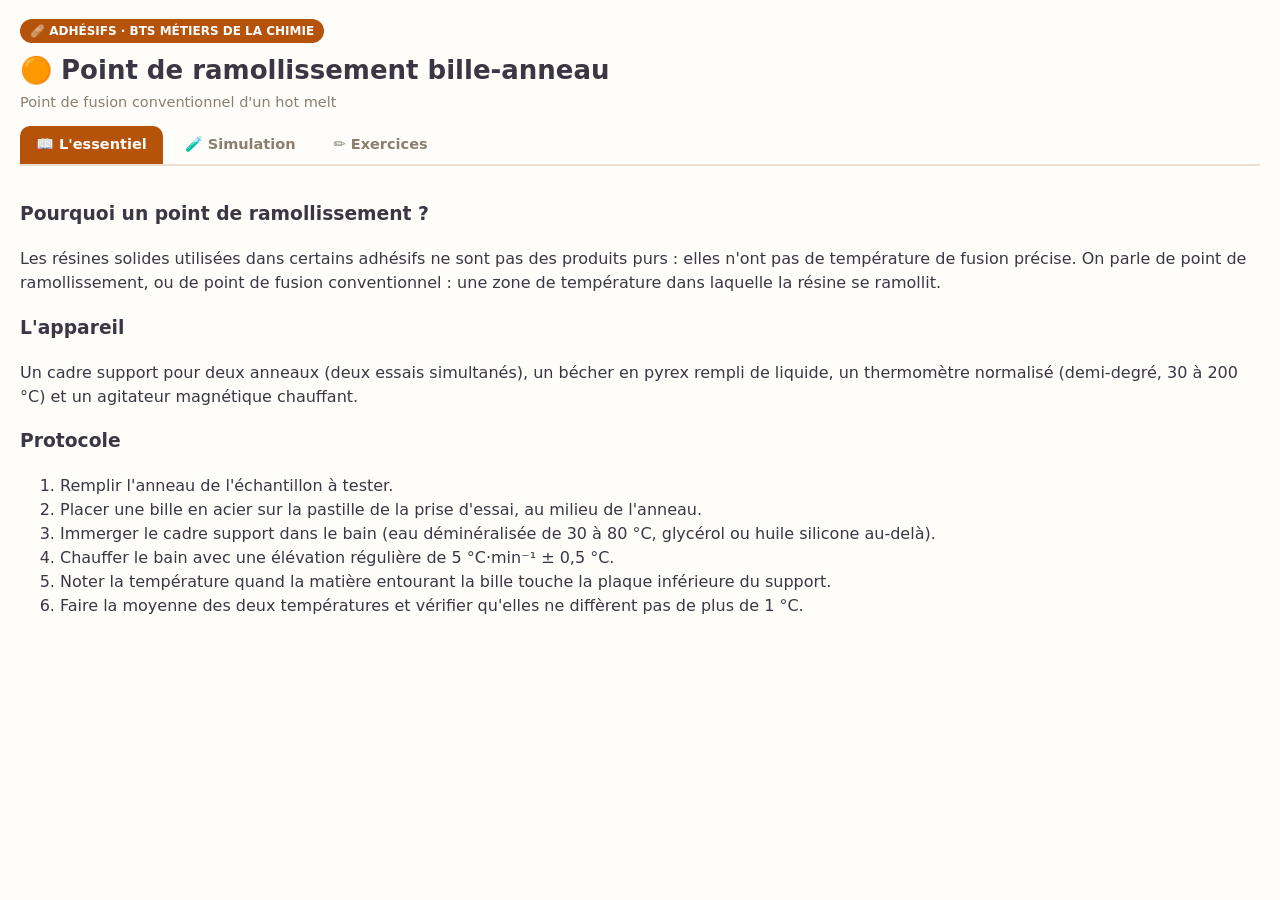
==== pages/module-bille-anneau.html @ 9cb4580f "Refonte UI façon reula.fr : menu Simulations seul, tuiles Adhésifs animées, 4 modules à onglets avec" ====
<!doctype html>
<html lang="fr">
<head>
<meta charset="utf-8">
<meta name="viewport" content="width=device-width, initial-scale=1">
<title>Bille-anneau — Adhésifs · Formu au labo</title>
<style>
  :root { --cat:#b45309; --texte:#3c3644; --bord:#eadfd2; --fond:#fffdf9; --fond2:#faf3ea; }
  * { box-sizing:border-box; }
  body { margin:0; font:16px/1.5 system-ui,sans-serif; color:var(--texte); background:var(--fond); }
  header.mod { padding:18px 20px 0; }
  .chip { display:inline-block; background:var(--cat); color:#fff; font-size:12px; font-weight:700; padding:3px 10px; border-radius:999px; }
  h1 { font-size:26px; margin:8px 0 2px; } h1 .emoji { display:inline-block; animation: pop .5s cubic-bezier(.2,1.6,.4,1) both; }
  .sous { color:#8a7f70; margin:0 0 12px; font-size:14.5px; }
  .tabs { display:flex; gap:6px; border-bottom:2px solid var(--bord); }
  .tab { font:inherit; font-weight:600; font-size:14.5px; padding:8px 16px; border:0; background:none; color:#8a7f70; cursor:pointer; border-radius:10px 10px 0 0; }
  .tab.actif { background:var(--cat); color:#fff; }
  main { padding:16px 20px 30px; }
  section.anim { animation: fadeUp .3s ease both; }
  .colonnes { display:flex; flex-wrap:wrap; gap:16px; align-items:flex-start; }
  .gauche { flex:1 1 460px; min-width:300px; }
  .droite { flex:0 1 320px; min-width:250px; background:var(--fond2); border-radius:14px; padding:12px 14px; }
  .carte { border:1px solid var(--bord); background:#fff; border-radius:14px; padding:12px 14px; margin-bottom:14px; }
  .carte h2 { font-size:15px; margin:0 0 8px; }
  button { font:inherit; padding:8px 14px; border:0; border-radius:10px; background:var(--cat); color:#fff; cursor:pointer; transition: transform .12s, filter .12s; }
  button:hover { filter:brightness(1.08); } button:active { transform:scale(.96); }
  input, select { font:inherit; padding:6px 8px; border:1px solid var(--bord); border-radius:8px; background:#fff; color:var(--texte); }
  input[type=number] { width:110px; }
  .ligne { display:flex; flex-wrap:wrap; gap:8px; align-items:center; margin:6px 0; }
  canvas { width:100%; max-width:560px; border:1px solid var(--bord); border-radius:10px; background:#fff; }
  .thermo-gros { font-size:26px; font-weight:700; font-variant-numeric:tabular-nums; background:#17141c; color:#ff9d5c; border-radius:10px; padding:4px 14px; display:inline-block; }
  .etape { display:flex; gap:8px; padding:6px; border-radius:8px; font-size:14px; align-items:baseline; }
  .etape .num { flex:0 0 22px; height:22px; border-radius:50%; background:#e3ddd2; display:inline-flex; align-items:center; justify-content:center; font-size:13px; }
  .etape.fait .num { background:#1f9d55; color:#fff; animation: pop .35s cubic-bezier(.2,1.8,.4,1) both; }
  .etape.fait { color:#9a9284; text-decoration:line-through; }
  .etape.courante { background:#fff; outline:2px solid var(--cat); font-weight:600; text-decoration:none; }
  .ok { color:#1f9d55; font-weight:700; } .ko { color:#c0392b; font-weight:600; }
  #resultat { font-size:19px; font-weight:700; color:var(--cat); }
  .petit { font-size:13px; color:#8a7f70; }
  details { border:1px solid var(--bord); border-radius:10px; padding:8px 12px; background:#fff; }
  summary { cursor:pointer; font-weight:600; }
  @keyframes fadeUp { from { opacity:0; transform:translateY(12px);} to { opacity:1; transform:none;} }
  @keyframes pop { from { opacity:0; transform:scale(.5);} to { opacity:1; transform:scale(1);} }
</style>
</head>
<body>
<header class="mod">
  <span class="chip">🩹 ADHÉSIFS · BTS MÉTIERS DE LA CHIMIE</span>
  <h1><span class="emoji">🟠</span> Point de ramollissement bille-anneau</h1>
  <p class="sous">Point de fusion conventionnel d'un hot melt</p>
  <nav class="tabs">
    <button class="tab actif" data-tab="essentiel">📖 L'essentiel</button>
    <button class="tab" data-tab="simulation">🧪 Simulation</button>
    <button class="tab" data-tab="exercices">✏️ Exercices</button>
  </nav>
</header>
<main>
  <section id="tab-essentiel">
    <h3>Pourquoi un point de ramollissement ?</h3>
    <p>Les résines solides utilisées dans certains adhésifs ne sont pas des produits purs : elles n'ont pas de température de fusion précise. On parle de point de ramollissement, ou de point de fusion conventionnel : une zone de température dans laquelle la résine se ramollit.</p>
    <h3>L'appareil</h3>
    <p>Un cadre support pour deux anneaux (deux essais simultanés), un bécher en pyrex rempli de liquide, un thermomètre normalisé (demi-degré, 30 à 200 °C) et un agitateur magnétique chauffant.</p>
    <h3>Protocole</h3>
    <ol>
      <li>Remplir l'anneau de l'échantillon à tester.</li>
      <li>Placer une bille en acier sur la pastille de la prise d'essai, au milieu de l'anneau.</li>
      <li>Immerger le cadre support dans le bain (eau déminéralisée de 30 à 80 °C, glycérol ou huile silicone au-delà).</li>
      <li>Chauffer le bain avec une élévation régulière de 5 °C·min⁻¹ ± 0,5 °C.</li>
      <li>Noter la température quand la matière entourant la bille touche la plaque inférieure du support.</li>
      <li>Faire la moyenne des deux températures et vérifier qu'elles ne diffèrent pas de plus de 1 °C.</li>
    </ol>
  </section>

  <section id="tab-simulation" hidden>
    <div class="ligne">
      <button id="lancer">🔄 Lancer une nouvelle simulation</button>
      <span id="sample" class="petit"></span>
      <span class="thermo-gros" id="temp">30,0 °C</span>
    </div>
    <div class="colonnes">
      <div class="gauche">
        <div class="carte">
          <h2>Bain chauffant — deux anneaux</h2>
          <canvas id="bain" width="560" height="300"></canvas>
          <div id="action"><p class="petit">Lance une simulation pour commencer.</p></div>
        </div>
      </div>
      <div class="droite">
        <h2 style="font-size:15px;margin:0 0 8px;">Étapes du protocole <span id="progres" style="float:right;"></span></h2>
        <div id="etapes"></div>
        <p id="resultat"></p>
      </div>
    </div>
  </section>

  <section id="tab-exercices" hidden>
    <h3>Exercice</h3>
    <p>Deux essais simultanés donnent 74,5 °C et 75,0 °C. Quel est le point de ramollissement retenu ? Les deux essais sont-ils concordants ?</p>
    <details><summary>Voir la correction</summary>
      <p>Moyenne = (74,5 + 75,0) / 2 = <strong>74,75 °C ≈ 74,8 °C</strong>. Écart = 0,5 °C ≤ 1 °C : <strong>essais concordants</strong>, on retient 74,8 °C.</p>
    </details>
  </section>
</main>
<script>
"use strict";
document.querySelectorAll(".tab").forEach((b) => (b.onclick = () => {
  document.querySelectorAll(".tab").forEach((x) => x.classList.toggle("actif", x === b));
  document.querySelectorAll("main section").forEach((s) => (s.hidden = true));
  const p = document.getElementById("tab-" + b.dataset.tab);
  p.hidden = false; p.classList.remove("anim"); void p.offsetWidth; p.classList.add("anim");
}));

const SAMPLES = [
  { id: "apao",  nom: "hot melt polyoléfine (APAO)",        t: 90 },
  { id: "eva1",  nom: "hot melt EVA pour emballage",        t: 75 },
  { id: "eva2",  nom: "hot melt EVA haute performance",     t: 85 },
  { id: "pa",    nom: "hot melt polyamide",                 t: 135 },
  { id: "psa",   nom: "hot melt sensible à la pression (SBC)", t: 65 },
  { id: "rosin", nom: "ester de colophane",                 t: 78 },
  { id: "resin", nom: "résine tackifiante",                 t: 88 }
];
const BAINS = { eau: "eau déminéralisée (30–80 °C)", glycerol: "glycérol (> 80 °C)", silicone: "huile silicone (> 80 °C)" };
const ETAPES = [
  "Choisir le liquide du bain adapté à la température visée.",
  "Régler la chauffe à 5 °C·min⁻¹ ± 0,5 °C.",
  "Lancer le chauffage du bain.",
  "Noter la température quand la bille de l'anneau 1 tombe (T₁).",
  "Noter la température quand la bille de l'anneau 2 tombe (T₂).",
  "Moyenne des deux températures et contrôle : |T₁ − T₂| ≤ 1 °C."
];
function calcMoyenne(a, b) { return (a + b) / 2; }

let S = null;
const $ = (id) => document.getElementById(id);
const rnd = (a, b) => a + Math.random() * (b - a);
const nb = (v) => parseFloat(String(v).replace(",", "."));
const fmt = (v, d) => v.toLocaleString("fr-FR", { minimumFractionDigits: d, maximumFractionDigits: d });

function lancer() {
  const s = SAMPLES[Math.floor(Math.random() * SAMPLES.length)];
  const t1 = s.t + rnd(-0.3, 0.3);
  const t2 = t1 + rnd(-0.7, 0.7);
  S = { sample: s, T1: t1, T2: t2, bain: "", rate: 5, etape: 0, temp: 30, chauffe: false, t1vue: false, t2vue: false, b1y: 0, b2y: 0 };
  $("sample").textContent = "Échantillon : " + s.nom;
  $("temp").textContent = "30,0 °C";
  $("resultat").textContent = "";
  dessiner();
  afficherEtapes(); afficherAction();
}

function dessiner() {
  const c = $("bain").getContext("2d");
  c.clearRect(0, 0, 560, 300);
  c.fillStyle = "#f6efe6"; c.fillRect(0, 0, 560, 300);
  const liq = S && S.bain === "eau" ? "rgba(124,196,255,.55)" : S && S.bain ? "rgba(232,163,61,.45)" : "rgba(200,200,210,.3)";
  c.fillStyle = liq; c.fillRect(40, 60, 480, 200);
  c.strokeStyle = "#9aa"; c.lineWidth = 3; c.strokeRect(40, 60, 480, 200);
  c.fillStyle = "#5b5468"; c.font = "12px system-ui";
  c.fillText(S ? (S.bain ? BAINS[S.bain] : "bain") : "bain", 46, 78);
  [160, 360].forEach((x) => {
    c.strokeStyle = "#7d7688"; c.lineWidth = 4;
    c.beginPath(); c.arc(x, 120, 26, 0, Math.PI * 2); c.stroke();       // anneau
    c.fillStyle = "#c9c2d4"; c.fillRect(x - 30, 218, 60, 8);              // plaque inférieure
    const y1 = x === 160 ? S.b1y : S.b2y;
    const yBall = 120 - 18 + y1;
    c.fillStyle = "#444"; c.beginPath(); c.arc(x, yBall, 9, 0, Math.PI * 2); c.fill(); // bille
    c.fillStyle = "#5b5468"; c.fillText(x === 160 ? "anneau 1" : "anneau 2", x - 24, 250);
  });
  if (S && S.chauffe) { c.fillStyle = "#c0392b"; c.fillRect(250, 262, 60, 10); } // agitateur chauffant
}

function afficherEtapes() {
  $("etapes").innerHTML = ETAPES.map((t, i) => {
    const cls = !S ? "" : (i < S.etape ? "etape fait" : i === S.etape ? "etape courante" : "etape");
    const num = !S ? i + 1 : (i < S.etape ? "✓" : i + 1);
    return '<div class="' + cls + '"><span class="num">' + num + "</span><span>" + t + "</span></div>";
  }).join("");
  $("progres").textContent = S ? (Math.min(S.etape, ETAPES.length) + "/" + ETAPES.length) : "";
}
function valider() { S.etape++; afficherEtapes(); afficherAction(); }

function afficherAction() {
  const a = $("action");
  if (!S) { a.innerHTML = '<p class="petit">Lance une simulation pour commencer.</p>'; return; }
  const i = S.etape;
  if (i >= ETAPES.length) { a.innerHTML = '<p class="ok">✔ Simulation terminée !</p>'; return; }
  switch (i) {
    case 0: {
      const opts = Object.keys(BAINS).map(k => '<option value="' + k + '">' + BAINS[k] + "</option>").join("");
      a.innerHTML = '<div class="ligne"><span>Liquide du bain :</span><select id="selBain"><option value="">— choisir —</option>' + opts + '</select><button onclick="validerBain()">Valider</button></div><p id="msg"></p>'; break;
    }
    case 1: a.innerHTML = '<div class="ligne"><span>Vitesse de chauffe :</span><input id="inRate" type="number" step="0.1" value="5"> °C·min⁻¹<button onclick="validerRate()">Régler</button></div><p id="msg"></p>'; break;
    case 2: a.innerHTML = '<div class="ligne"><button onclick="chauffer()">🔥 Lancer le chauffage</button></div>'; break;
    case 3: a.innerHTML = '<div class="ligne"><button onclick="noterT1()">Noter T₁ (bille de l\'anneau 1)</button></div><p id="msg"></p>'; break;
    case 4: a.innerHTML = '<div class="ligne"><button onclick="noterT2()">Noter T₂ (bille de l\'anneau 2)</button></div><p id="msg"></p>'; break;
    case 5: a.innerHTML = '<div class="ligne"><span>Moyenne :</span><input id="inMoy" type="number" step="0.1" placeholder="°C"><button onclick="validerMoy()">Valider</button></div><p id="msg"></p>'; break;
  }
}

window.validerBain = () => {
  S.bain = $("selBain").value;
  if (!S.bain) { $("msg").innerHTML = '<span class="ko">✘ Choisis un liquide.</span>'; return; }
  if (S.sample.t > 80 && S.bain === "eau") { $("msg").innerHTML = '<span class="ko">✘ Au-delà de 80 °C, l\'eau bout : prends glycérol ou huile silicone.</span>'; return; }
  dessiner(); valider();
};
window.validerRate = () => {
  const v = nb($("inRate").value);
  if (isNaN(v) || Math.abs(v - 5) > 0.5) { $("msg").innerHTML = '<span class="ko">✘ La fiche impose 5 °C·min⁻¹ ± 0,5 °C.</span>'; return; }
  S.rate = v; valider();
};
window.chauffer = () => {
  valider(); S.chauffe = true;
  const t0 = performance.now();
  (function step(t) {
    if (!S || !S.chauffe) return;
    const minutes = (t - t0) / 1000 * 8;              // accéléré : 8 min simulées par seconde
    S.temp = 30 + S.rate * minutes;
    $("temp").textContent = fmt(Math.min(S.temp, 200), 1) + " °C";
    if (!S.t1vue && S.temp >= S.T1) { S.t1vue = true; S.b1y = 100; }
    if (!S.t2vue && S.temp >= S.T2) { S.t2vue = true; S.b2y = 100; }
    dessiner();
    if (S.temp < 200 && S.etape <= 4) requestAnimationFrame(step);
  })(t0);
};
window.noterT1 = () => {
  if (!S.t1vue) { $("msg").innerHTML = '<span class="ko">✘ La bille de l\'anneau 1 n\'est pas encore tombée.</span>'; return; }
  $("msg").innerHTML = '<span class="ok">✔ T₁ notée à ' + fmt(S.T1, 1) + " °C.</span>"; valider();
};
window.noterT2 = () => {
  if (!S.t2vue) { $("msg").innerHTML = '<span class="ko">✘ La bille de l\'anneau 2 n\'est pas encore tombée.</span>'; return; }
  $("msg").innerHTML = '<span class="ok">✔ T₂ notée à ' + fmt(S.T2, 1) + " °C.</span>"; valider();
};
window.validerMoy = () => {
  const m = nb($("inMoy").value); const attendu = calcMoyenne(S.T1, S.T2);
  if (isNaN(m)) { $("msg").innerHTML = '<span class="ko">✘ Entre la moyenne.</span>'; return; }
  const diff = Math.abs(S.T1 - S.T2);
  if (Math.abs(m - attendu) <= 0.1) {
    $("resultat").innerHTML = "Point de ramollissement = " + fmt(m, 1) + " °C &nbsp;" +
      (diff <= 1 ? '<span class="ok">✔ |T₁−T₂| = ' + fmt(diff, 1) + " °C ≤ 1 °C : essais concordants.</span>"
                 : '<span class="ko">✘ |T₁−T₂| = ' + fmt(diff, 1) + " °C > 1 °C : essais non concordants.</span>");
    valider();
  } else $("msg").innerHTML = '<span class="ko">✘ Moyenne ≈ ' + fmt(attendu, 1) + " °C — recalcule.</span>";
};

$("lancer").onclick = lancer;
afficherEtapes();
</script>
</body>
</html>
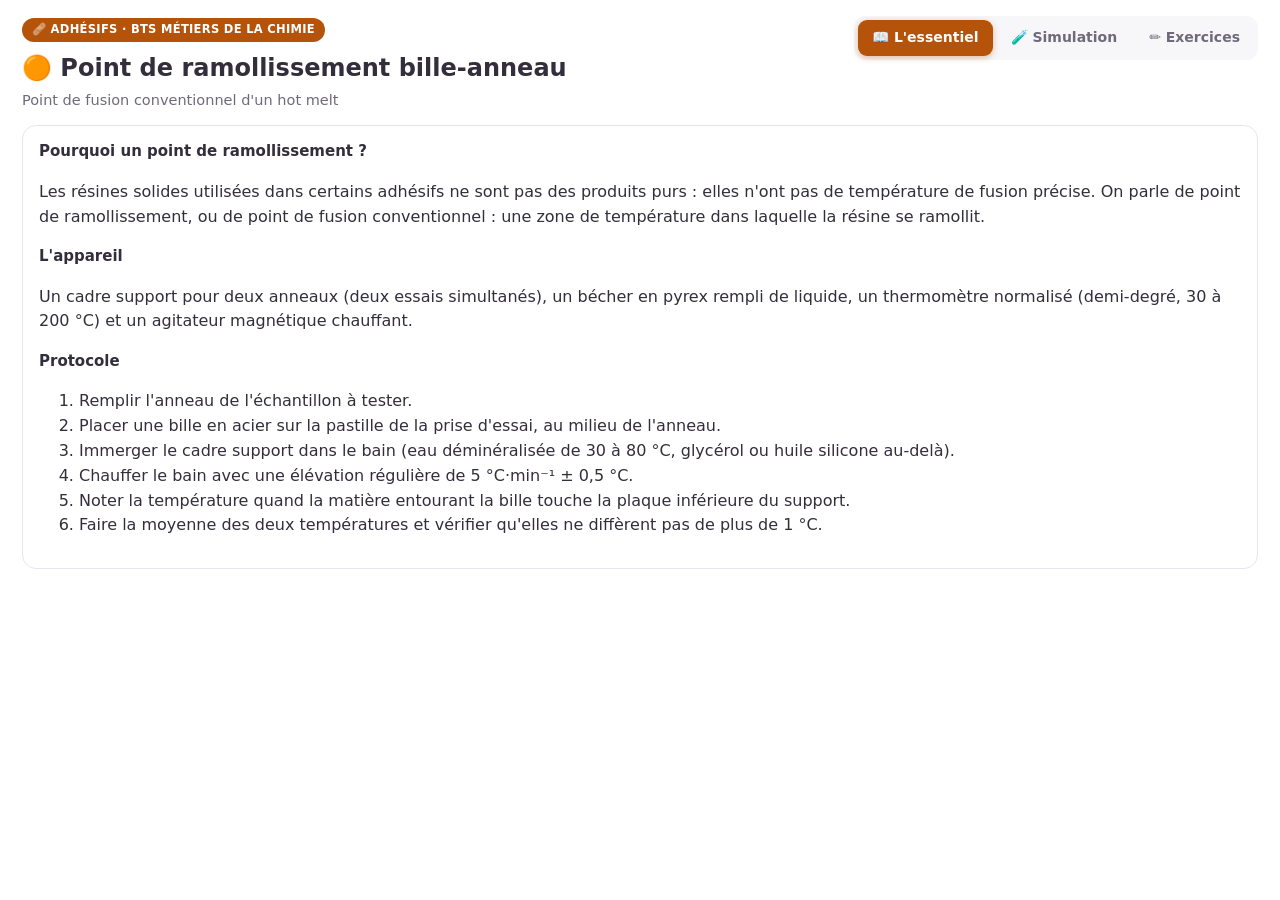
==== commit fe40e497: "Mise en page fidèle à reula.fr : bannière ambrée, onglets pilules, étapes dépliées avec bouton vert," ====
--- a/pages/module-bille-anneau.html
+++ b/pages/module-bille-anneau.html
@@ -5,38 +5,48 @@
 <meta name="viewport" content="width=device-width, initial-scale=1">
 <title>Bille-anneau — Adhésifs · Formu au labo</title>
 <style>
-  :root { --cat:#b45309; --texte:#3c3644; --bord:#eadfd2; --fond:#fffdf9; --fond2:#faf3ea; }
+  :root { --cat:#b45309; --vert:#16a34a; --texte:#332e3b; --bord:#e8e5ee; --fond:#fff; --gris:#f7f6f9; --gris2:#6f6a7a; }
   * { box-sizing:border-box; }
-  body { margin:0; font:16px/1.5 system-ui,sans-serif; color:var(--texte); background:var(--fond); }
-  header.mod { padding:18px 20px 0; }
-  .chip { display:inline-block; background:var(--cat); color:#fff; font-size:12px; font-weight:700; padding:3px 10px; border-radius:999px; }
-  h1 { font-size:26px; margin:8px 0 2px; } h1 .emoji { display:inline-block; animation: pop .5s cubic-bezier(.2,1.6,.4,1) both; }
-  .sous { color:#8a7f70; margin:0 0 12px; font-size:14.5px; }
-  .tabs { display:flex; gap:6px; border-bottom:2px solid var(--bord); }
-  .tab { font:inherit; font-weight:600; font-size:14.5px; padding:8px 16px; border:0; background:none; color:#8a7f70; cursor:pointer; border-radius:10px 10px 0 0; }
-  .tab.actif { background:var(--cat); color:#fff; }
-  main { padding:16px 20px 30px; }
-  section.anim { animation: fadeUp .3s ease both; }
-  .colonnes { display:flex; flex-wrap:wrap; gap:16px; align-items:flex-start; }
-  .gauche { flex:1 1 460px; min-width:300px; }
-  .droite { flex:0 1 320px; min-width:250px; background:var(--fond2); border-radius:14px; padding:12px 14px; }
-  .carte { border:1px solid var(--bord); background:#fff; border-radius:14px; padding:12px 14px; margin-bottom:14px; }
-  .carte h2 { font-size:15px; margin:0 0 8px; }
-  button { font:inherit; padding:8px 14px; border:0; border-radius:10px; background:var(--cat); color:#fff; cursor:pointer; transition: transform .12s, filter .12s; }
-  button:hover { filter:brightness(1.08); } button:active { transform:scale(.96); }
+  body { margin:0; font:16px/1.55 system-ui,sans-serif; color:var(--texte); background:var(--fond); }
+  header.mod { display:flex; justify-content:space-between; align-items:flex-start; gap:16px; padding:16px 22px 0; flex-wrap:wrap; }
+  .chip { display:inline-block; background:var(--cat); color:#fff; font-size:11.5px; font-weight:700; padding:3px 10px; border-radius:999px; letter-spacing:.3px; }
+  h1 { font-size:24px; margin:8px 0 2px; } h1 .emoji { display:inline-block; animation: pop .5s cubic-bezier(.2,1.6,.4,1) both; }
+  .sous { color:var(--gris2); margin:0; font-size:14.5px; }
+  .tabs { display:flex; gap:4px; background:var(--gris); padding:4px; border-radius:12px; }
+  .tab { border:0; background:none; font:inherit; font-size:14px; font-weight:600; padding:7px 14px; border-radius:9px; color:var(--gris2); cursor:pointer; }
+  .tab.actif { background:var(--cat); color:#fff; box-shadow:0 2px 6px rgba(180,83,9,.35); }
+  main { padding:14px 22px 30px; }
+  section.anim { animation: fadeUp .25s ease both; }
+  .banner { width:100%; display:flex; justify-content:space-between; align-items:center; gap:12px; background:var(--cat); color:#fff; border:0; border-radius:14px; padding:13px 18px; font:inherit; cursor:pointer; margin-bottom:14px; text-align:left; transition: filter .15s, transform .12s; }
+  .banner:hover { filter:brightness(1.07); } .banner:active { transform:scale(.99); }
+  .banner strong { font-size:17px; display:block; } .banner small { opacity:.85; font-size:13px; }
+  .banner .fleche { font-size:24px; }
+  .cols { display:grid; grid-template-columns: 1fr 340px; gap:16px; align-items:start; }
+  @media (max-width: 920px) { .cols { grid-template-columns: 1fr; } }
+  .card { background:#fff; border:1px solid var(--bord); border-radius:14px; padding:14px 16px; margin-bottom:14px; }
+  .card-head { display:flex; justify-content:space-between; align-items:center; gap:10px; margin-bottom:8px; flex-wrap:wrap; }
+  .card h2 { font-size:15px; margin:0; }
+  .etapes-panel { background:var(--gris); border-radius:14px; padding:12px 14px; position:sticky; top:12px; }
+  .etapes-head { display:flex; justify-content:space-between; align-items:center; margin-bottom:8px; }
+  .etapes-head h2 { font-size:15px; margin:0; }
+  #progres { font-size:13px; color:var(--gris2); font-weight:700; }
+  .etape { display:flex; gap:10px; padding:9px 10px; border-radius:10px; font-size:14px; color:#8b8698; }
+  .etape .num { flex:0 0 24px; height:24px; border-radius:50%; background:#e4e1ea; color:#6f6a7a; display:inline-flex; align-items:center; justify-content:center; font-size:13px; font-weight:700; }
+  .etape.fait { color:#a09aae; text-decoration:line-through; }
+  .etape.fait .num { background:var(--vert); color:#fff; animation: pop .3s cubic-bezier(.2,1.8,.4,1) both; }
+  .etape.courante { background:#fff; box-shadow:0 4px 14px rgba(51,46,59,.10); outline:1.5px solid var(--cat); color:var(--texte); font-weight:600; display:block; }
+  .etape.courante .num { background:var(--cat); color:#fff; }
+  .etape-action { margin:10px 0 4px 34px; font-weight:400; }
+  button.action { background:var(--vert); color:#fff; border:0; border-radius:10px; padding:9px 16px; font:inherit; font-weight:600; cursor:pointer; transition: filter .12s, transform .12s; }
+  button.action:hover { filter:brightness(1.08); } button.action:active { transform:scale(.96); }
   input, select { font:inherit; padding:6px 8px; border:1px solid var(--bord); border-radius:8px; background:#fff; color:var(--texte); }
-  input[type=number] { width:110px; }
+  input[type=number] { width:100px; }
   .ligne { display:flex; flex-wrap:wrap; gap:8px; align-items:center; margin:6px 0; }
   canvas { width:100%; max-width:560px; border:1px solid var(--bord); border-radius:10px; background:#fff; }
-  .thermo-gros { font-size:26px; font-weight:700; font-variant-numeric:tabular-nums; background:#17141c; color:#ff9d5c; border-radius:10px; padding:4px 14px; display:inline-block; }
-  .etape { display:flex; gap:8px; padding:6px; border-radius:8px; font-size:14px; align-items:baseline; }
-  .etape .num { flex:0 0 22px; height:22px; border-radius:50%; background:#e3ddd2; display:inline-flex; align-items:center; justify-content:center; font-size:13px; }
-  .etape.fait .num { background:#1f9d55; color:#fff; animation: pop .35s cubic-bezier(.2,1.8,.4,1) both; }
-  .etape.fait { color:#9a9284; text-decoration:line-through; }
-  .etape.courante { background:#fff; outline:2px solid var(--cat); font-weight:600; text-decoration:none; }
-  .ok { color:#1f9d55; font-weight:700; } .ko { color:#c0392b; font-weight:600; }
-  #resultat { font-size:19px; font-weight:700; color:var(--cat); }
-  .petit { font-size:13px; color:#8a7f70; }
+  .thermo-gros { font-size:24px; font-weight:700; font-variant-numeric:tabular-nums; background:#17141c; color:#ff9d5c; border-radius:10px; padding:4px 14px; display:inline-block; }
+  .ok { color:var(--vert); font-weight:700; } .ko { color:#c0392b; font-weight:600; }
+  #resultat { font-size:18px; font-weight:700; color:var(--cat); }
+  .petit { font-size:13px; color:var(--gris2); }
   details { border:1px solid var(--bord); border-radius:10px; padding:8px 12px; background:#fff; }
   summary { cursor:pointer; font-weight:600; }
   @keyframes fadeUp { from { opacity:0; transform:translateY(12px);} to { opacity:1; transform:none;} }
@@ -45,9 +55,11 @@
 </head>
 <body>
 <header class="mod">
-  <span class="chip">🩹 ADHÉSIFS · BTS MÉTIERS DE LA CHIMIE</span>
-  <h1><span class="emoji">🟠</span> Point de ramollissement bille-anneau</h1>
-  <p class="sous">Point de fusion conventionnel d'un hot melt</p>
+  <div>
+    <span class="chip">🩹 ADHÉSIFS · BTS MÉTIERS DE LA CHIMIE</span>
+    <h1><span class="emoji">🟠</span> Point de ramollissement bille-anneau</h1>
+    <p class="sous">Point de fusion conventionnel d'un hot melt</p>
+  </div>
   <nav class="tabs">
     <button class="tab actif" data-tab="essentiel">📖 L'essentiel</button>
     <button class="tab" data-tab="simulation">🧪 Simulation</button>
@@ -56,49 +68,51 @@
 </header>
 <main>
   <section id="tab-essentiel">
-    <h3>Pourquoi un point de ramollissement ?</h3>
-    <p>Les résines solides utilisées dans certains adhésifs ne sont pas des produits purs : elles n'ont pas de température de fusion précise. On parle de point de ramollissement, ou de point de fusion conventionnel : une zone de température dans laquelle la résine se ramollit.</p>
-    <h3>L'appareil</h3>
-    <p>Un cadre support pour deux anneaux (deux essais simultanés), un bécher en pyrex rempli de liquide, un thermomètre normalisé (demi-degré, 30 à 200 °C) et un agitateur magnétique chauffant.</p>
-    <h3>Protocole</h3>
-    <ol>
-      <li>Remplir l'anneau de l'échantillon à tester.</li>
-      <li>Placer une bille en acier sur la pastille de la prise d'essai, au milieu de l'anneau.</li>
-      <li>Immerger le cadre support dans le bain (eau déminéralisée de 30 à 80 °C, glycérol ou huile silicone au-delà).</li>
-      <li>Chauffer le bain avec une élévation régulière de 5 °C·min⁻¹ ± 0,5 °C.</li>
-      <li>Noter la température quand la matière entourant la bille touche la plaque inférieure du support.</li>
-      <li>Faire la moyenne des deux températures et vérifier qu'elles ne diffèrent pas de plus de 1 °C.</li>
-    </ol>
+    <div class="card">
+      <h2>Pourquoi un point de ramollissement ?</h2>
+      <p>Les résines solides utilisées dans certains adhésifs ne sont pas des produits purs : elles n'ont pas de température de fusion précise. On parle de point de ramollissement, ou de point de fusion conventionnel : une zone de température dans laquelle la résine se ramollit.</p>
+      <h2>L'appareil</h2>
+      <p>Un cadre support pour deux anneaux (deux essais simultanés), un bécher en pyrex rempli de liquide, un thermomètre normalisé (demi-degré, 30 à 200 °C) et un agitateur magnétique chauffant.</p>
+      <h2>Protocole</h2>
+      <ol>
+        <li>Remplir l'anneau de l'échantillon à tester.</li>
+        <li>Placer une bille en acier sur la pastille de la prise d'essai, au milieu de l'anneau.</li>
+        <li>Immerger le cadre support dans le bain (eau déminéralisée de 30 à 80 °C, glycérol ou huile silicone au-delà).</li>
+        <li>Chauffer le bain avec une élévation régulière de 5 °C·min⁻¹ ± 0,5 °C.</li>
+        <li>Noter la température quand la matière entourant la bille touche la plaque inférieure du support.</li>
+        <li>Faire la moyenne des deux températures et vérifier qu'elles ne diffèrent pas de plus de 1 °C.</li>
+      </ol>
+    </div>
   </section>
 
   <section id="tab-simulation" hidden>
-    <div class="ligne">
-      <button id="lancer">🔄 Lancer une nouvelle simulation</button>
-      <span id="sample" class="petit"></span>
-      <span class="thermo-gros" id="temp">30,0 °C</span>
-    </div>
-    <div class="colonnes">
-      <div class="gauche">
-        <div class="carte">
-          <h2>Bain chauffant — deux anneaux</h2>
+    <button class="banner" id="lancer"><span><strong>🔄 Lancer une nouvelle simulation</strong><small>Repartir de zéro avec un nouvel échantillon</small></span><span class="fleche">→</span></button>
+    <div class="cols">
+      <div>
+        <div class="card">
+          <div class="card-head">
+            <h2>Échantillon</h2>
+            <span class="ligne"><select id="selSample"></select><span class="thermo-gros" id="temp">30,0 °C</span></span>
+          </div>
           <canvas id="bain" width="560" height="300"></canvas>
-          <div id="action"><p class="petit">Lance une simulation pour commencer.</p></div>
         </div>
       </div>
-      <div class="droite">
-        <h2 style="font-size:15px;margin:0 0 8px;">Étapes du protocole <span id="progres" style="float:right;"></span></h2>
+      <aside class="etapes-panel">
+        <div class="etapes-head"><h2>Étapes du protocole</h2><span id="progres"></span></div>
         <div id="etapes"></div>
         <p id="resultat"></p>
-      </div>
+      </aside>
     </div>
   </section>
 
   <section id="tab-exercices" hidden>
-    <h3>Exercice</h3>
-    <p>Deux essais simultanés donnent 74,5 °C et 75,0 °C. Quel est le point de ramollissement retenu ? Les deux essais sont-ils concordants ?</p>
-    <details><summary>Voir la correction</summary>
-      <p>Moyenne = (74,5 + 75,0) / 2 = <strong>74,75 °C ≈ 74,8 °C</strong>. Écart = 0,5 °C ≤ 1 °C : <strong>essais concordants</strong>, on retient 74,8 °C.</p>
-    </details>
+    <div class="card">
+      <h2>Exercice</h2>
+      <p>Deux essais simultanés donnent 74,5 °C et 75,0 °C. Quel est le point de ramollissement retenu ? Les deux essais sont-ils concordants ?</p>
+      <details><summary>Voir la correction</summary>
+        <p>Moyenne = (74,5 + 75,0) / 2 = <strong>74,75 °C ≈ 74,8 °C</strong>. Écart = 0,5 °C ≤ 1 °C : <strong>essais concordants</strong>, on retient 74,8 °C.</p>
+      </details>
+    </div>
   </section>
 </main>
 <script>
@@ -111,13 +125,13 @@
 }));
 
 const SAMPLES = [
-  { id: "apao",  nom: "hot melt polyoléfine (APAO)",        t: 90 },
-  { id: "eva1",  nom: "hot melt EVA pour emballage",        t: 75 },
-  { id: "eva2",  nom: "hot melt EVA haute performance",     t: 85 },
-  { id: "pa",    nom: "hot melt polyamide",                 t: 135 },
+  { id: "apao",  nom: "hot melt polyoléfine (APAO)",           t: 90 },
+  { id: "eva1",  nom: "hot melt EVA pour emballage",           t: 75 },
+  { id: "eva2",  nom: "hot melt EVA haute performance",        t: 85 },
+  { id: "pa",    nom: "hot melt polyamide",                    t: 135 },
   { id: "psa",   nom: "hot melt sensible à la pression (SBC)", t: 65 },
-  { id: "rosin", nom: "ester de colophane",                 t: 78 },
-  { id: "resin", nom: "résine tackifiante",                 t: 88 }
+  { id: "rosin", nom: "ester de colophane",                    t: 78 },
+  { id: "resin", nom: "résine tackifiante",                    t: 88 }
 ];
 const BAINS = { eau: "eau déminéralisée (30–80 °C)", glycerol: "glycérol (> 80 °C)", silicone: "huile silicone (> 80 °C)" };
 const ETAPES = [
@@ -136,71 +150,69 @@
 const nb = (v) => parseFloat(String(v).replace(",", "."));
 const fmt = (v, d) => v.toLocaleString("fr-FR", { minimumFractionDigits: d, maximumFractionDigits: d });
 
-function lancer() {
-  const s = SAMPLES[Math.floor(Math.random() * SAMPLES.length)];
-  const t1 = s.t + rnd(-0.3, 0.3);
-  const t2 = t1 + rnd(-0.7, 0.7);
-  S = { sample: s, T1: t1, T2: t2, bain: "", rate: 5, etape: 0, temp: 30, chauffe: false, t1vue: false, t2vue: false, b1y: 0, b2y: 0 };
-  $("sample").textContent = "Échantillon : " + s.nom;
-  $("temp").textContent = "30,0 °C";
-  $("resultat").textContent = "";
-  dessiner();
-  afficherEtapes(); afficherAction();
-}
+const sel = $("selSample");
+sel.innerHTML = '<option value="hasard">🎲 Au hasard</option>' + SAMPLES.map(s => '<option value="' + s.id + '">' + s.nom + "</option>").join("");
 
 function dessiner() {
   const c = $("bain").getContext("2d");
   c.clearRect(0, 0, 560, 300);
-  c.fillStyle = "#f6efe6"; c.fillRect(0, 0, 560, 300);
+  c.fillStyle = "#f6f5f8"; c.fillRect(0, 0, 560, 300);
   const liq = S && S.bain === "eau" ? "rgba(124,196,255,.55)" : S && S.bain ? "rgba(232,163,61,.45)" : "rgba(200,200,210,.3)";
   c.fillStyle = liq; c.fillRect(40, 60, 480, 200);
   c.strokeStyle = "#9aa"; c.lineWidth = 3; c.strokeRect(40, 60, 480, 200);
   c.fillStyle = "#5b5468"; c.font = "12px system-ui";
-  c.fillText(S ? (S.bain ? BAINS[S.bain] : "bain") : "bain", 46, 78);
+  c.fillText(S && S.bain ? BAINS[S.bain] : "bain", 46, 78);
   [160, 360].forEach((x) => {
     c.strokeStyle = "#7d7688"; c.lineWidth = 4;
-    c.beginPath(); c.arc(x, 120, 26, 0, Math.PI * 2); c.stroke();       // anneau
-    c.fillStyle = "#c9c2d4"; c.fillRect(x - 30, 218, 60, 8);              // plaque inférieure
-    const y1 = x === 160 ? S.b1y : S.b2y;
-    const yBall = 120 - 18 + y1;
-    c.fillStyle = "#444"; c.beginPath(); c.arc(x, yBall, 9, 0, Math.PI * 2); c.fill(); // bille
+    c.beginPath(); c.arc(x, 120, 26, 0, Math.PI * 2); c.stroke();
+    c.fillStyle = "#c9c2d4"; c.fillRect(x - 30, 218, 60, 8);
+    const y1 = x === 160 ? (S ? S.b1y : 0) : (S ? S.b2y : 0);
+    c.fillStyle = "#444"; c.beginPath(); c.arc(x, 120 - 18 + y1, 9, 0, Math.PI * 2); c.fill();
     c.fillStyle = "#5b5468"; c.fillText(x === 160 ? "anneau 1" : "anneau 2", x - 24, 250);
   });
-  if (S && S.chauffe) { c.fillStyle = "#c0392b"; c.fillRect(250, 262, 60, 10); } // agitateur chauffant
-}
-
-function afficherEtapes() {
-  $("etapes").innerHTML = ETAPES.map((t, i) => {
-    const cls = !S ? "" : (i < S.etape ? "etape fait" : i === S.etape ? "etape courante" : "etape");
-    const num = !S ? i + 1 : (i < S.etape ? "✓" : i + 1);
-    return '<div class="' + cls + '"><span class="num">' + num + "</span><span>" + t + "</span></div>";
-  }).join("");
-  $("progres").textContent = S ? (Math.min(S.etape, ETAPES.length) + "/" + ETAPES.length) : "";
-}
-function valider() { S.etape++; afficherEtapes(); afficherAction(); }
-
-function afficherAction() {
-  const a = $("action");
-  if (!S) { a.innerHTML = '<p class="petit">Lance une simulation pour commencer.</p>'; return; }
-  const i = S.etape;
-  if (i >= ETAPES.length) { a.innerHTML = '<p class="ok">✔ Simulation terminée !</p>'; return; }
+  if (S && S.chauffe) { c.fillStyle = "#c0392b"; c.fillRect(250, 262, 60, 10); }
+}
+
+function lancer() {
+  const val = sel.value;
+  const s = val === "hasard" ? SAMPLES[Math.floor(Math.random() * SAMPLES.length)] : SAMPLES.find(x => x.id === val);
+  const t1 = s.t + rnd(-0.3, 0.3);
+  S = { sample: s, T1: t1, T2: t1 + rnd(-0.7, 0.7), bain: "", rate: 5, etape: 0, temp: 30, chauffe: false, t1vue: false, t2vue: false, b1y: 0, b2y: 0 };
+  $("temp").textContent = "30,0 °C";
+  $("resultat").textContent = "";
+  dessiner(); afficherEtapes();
+}
+
+function actionHTML(i) {
   switch (i) {
     case 0: {
       const opts = Object.keys(BAINS).map(k => '<option value="' + k + '">' + BAINS[k] + "</option>").join("");
-      a.innerHTML = '<div class="ligne"><span>Liquide du bain :</span><select id="selBain"><option value="">— choisir —</option>' + opts + '</select><button onclick="validerBain()">Valider</button></div><p id="msg"></p>'; break;
+      return '<div class="ligne"><span>Liquide du bain :</span><select id="selBain"><option value="">— choisir —</option>' + opts + '</select><button class="action" onclick="validerBain()">Valider</button></div><p id="msg"></p>';
     }
-    case 1: a.innerHTML = '<div class="ligne"><span>Vitesse de chauffe :</span><input id="inRate" type="number" step="0.1" value="5"> °C·min⁻¹<button onclick="validerRate()">Régler</button></div><p id="msg"></p>'; break;
-    case 2: a.innerHTML = '<div class="ligne"><button onclick="chauffer()">🔥 Lancer le chauffage</button></div>'; break;
-    case 3: a.innerHTML = '<div class="ligne"><button onclick="noterT1()">Noter T₁ (bille de l\'anneau 1)</button></div><p id="msg"></p>'; break;
-    case 4: a.innerHTML = '<div class="ligne"><button onclick="noterT2()">Noter T₂ (bille de l\'anneau 2)</button></div><p id="msg"></p>'; break;
-    case 5: a.innerHTML = '<div class="ligne"><span>Moyenne :</span><input id="inMoy" type="number" step="0.1" placeholder="°C"><button onclick="validerMoy()">Valider</button></div><p id="msg"></p>'; break;
+    case 1: return '<div class="ligne"><span>Vitesse :</span><input id="inRate" type="number" step="0.1" value="5"> °C·min⁻¹<button class="action" onclick="validerRate()">Régler</button></div><p id="msg"></p>';
+    case 2: return '<div class="ligne"><button class="action" onclick="chauffer()">🔥 Lancer le chauffage</button></div>';
+    case 3: return '<div class="ligne"><button class="action" onclick="noterT1()">Noter T₁ (bille anneau 1)</button></div><p id="msg"></p>';
+    case 4: return '<div class="ligne"><button class="action" onclick="noterT2()">Noter T₂ (bille anneau 2)</button></div><p id="msg"></p>';
+    case 5: return '<div class="ligne"><span>Moyenne :</span><input id="inMoy" type="number" step="0.1" placeholder="°C"><button class="action" onclick="validerMoy()">Valider</button></div><p id="msg"></p>';
   }
-}
+  return "";
+}
+
+function afficherEtapes() {
+  if (!S) { $("etapes").innerHTML = ETAPES.map((t, i) => '<div class="etape"><span class="num">' + (i + 1) + '</span><span>' + t + "</span></div>").join(""); $("progres").textContent = ""; return; }
+  $("etapes").innerHTML = ETAPES.map((t, i) => {
+    if (i < S.etape) return '<div class="etape fait"><span class="num">✓</span><span>' + t + "</span></div>";
+    if (i === S.etape) return '<div class="etape courante"><div style="display:flex;gap:10px;"><span class="num">' + (i + 1) + '</span><span>' + t + '</span></div><div class="etape-action">' + actionHTML(i) + "</div></div>";
+    return '<div class="etape"><span class="num">' + (i + 1) + '</span><span>' + t + "</span></div>";
+  }).join("");
+  $("progres").textContent = Math.min(S.etape + 1, ETAPES.length) + "/" + ETAPES.length;
+}
+function valider() { S.etape++; afficherEtapes(); }
 
 window.validerBain = () => {
   S.bain = $("selBain").value;
   if (!S.bain) { $("msg").innerHTML = '<span class="ko">✘ Choisis un liquide.</span>'; return; }
-  if (S.sample.t > 80 && S.bain === "eau") { $("msg").innerHTML = '<span class="ko">✘ Au-delà de 80 °C, l\'eau bout : prends glycérol ou huile silicone.</span>'; return; }
+  if (S.sample.t > 80 && S.bain === "eau") { $("msg").innerHTML = '<span class="ko">✘ Au-delà de 80 °C : glycérol ou huile silicone.</span>'; return; }
   dessiner(); valider();
 };
 window.validerRate = () => {
@@ -213,7 +225,7 @@
   const t0 = performance.now();
   (function step(t) {
     if (!S || !S.chauffe) return;
-    const minutes = (t - t0) / 1000 * 8;              // accéléré : 8 min simulées par seconde
+    const minutes = (t - t0) / 1000 * 8;
     S.temp = 30 + S.rate * minutes;
     $("temp").textContent = fmt(Math.min(S.temp, 200), 1) + " °C";
     if (!S.t1vue && S.temp >= S.T1) { S.t1vue = true; S.b1y = 100; }
@@ -224,11 +236,11 @@
 };
 window.noterT1 = () => {
   if (!S.t1vue) { $("msg").innerHTML = '<span class="ko">✘ La bille de l\'anneau 1 n\'est pas encore tombée.</span>'; return; }
-  $("msg").innerHTML = '<span class="ok">✔ T₁ notée à ' + fmt(S.T1, 1) + " °C.</span>"; valider();
+  $("msg").innerHTML = '<span class="ok">✔ T₁ = ' + fmt(S.T1, 1) + " °C.</span>"; valider();
 };
 window.noterT2 = () => {
   if (!S.t2vue) { $("msg").innerHTML = '<span class="ko">✘ La bille de l\'anneau 2 n\'est pas encore tombée.</span>'; return; }
-  $("msg").innerHTML = '<span class="ok">✔ T₂ notée à ' + fmt(S.T2, 1) + " °C.</span>"; valider();
+  $("msg").innerHTML = '<span class="ok">✔ T₂ = ' + fmt(S.T2, 1) + " °C.</span>"; valider();
 };
 window.validerMoy = () => {
   const m = nb($("inMoy").value); const attendu = calcMoyenne(S.T1, S.T2);
@@ -236,14 +248,15 @@
   const diff = Math.abs(S.T1 - S.T2);
   if (Math.abs(m - attendu) <= 0.1) {
     $("resultat").innerHTML = "Point de ramollissement = " + fmt(m, 1) + " °C &nbsp;" +
-      (diff <= 1 ? '<span class="ok">✔ |T₁−T₂| = ' + fmt(diff, 1) + " °C ≤ 1 °C : essais concordants.</span>"
-                 : '<span class="ko">✘ |T₁−T₂| = ' + fmt(diff, 1) + " °C > 1 °C : essais non concordants.</span>");
+      (diff <= 1 ? '<span class="ok">✔ |T₁−T₂| = ' + fmt(diff, 1) + " °C ≤ 1 °C : concordants.</span>"
+                 : '<span class="ko">✘ |T₁−T₂| = ' + fmt(diff, 1) + " °C > 1 °C : non concordants.</span>");
     valider();
   } else $("msg").innerHTML = '<span class="ko">✘ Moyenne ≈ ' + fmt(attendu, 1) + " °C — recalcule.</span>";
 };
 
 $("lancer").onclick = lancer;
 afficherEtapes();
+dessiner();
 </script>
 </body>
 </html>
